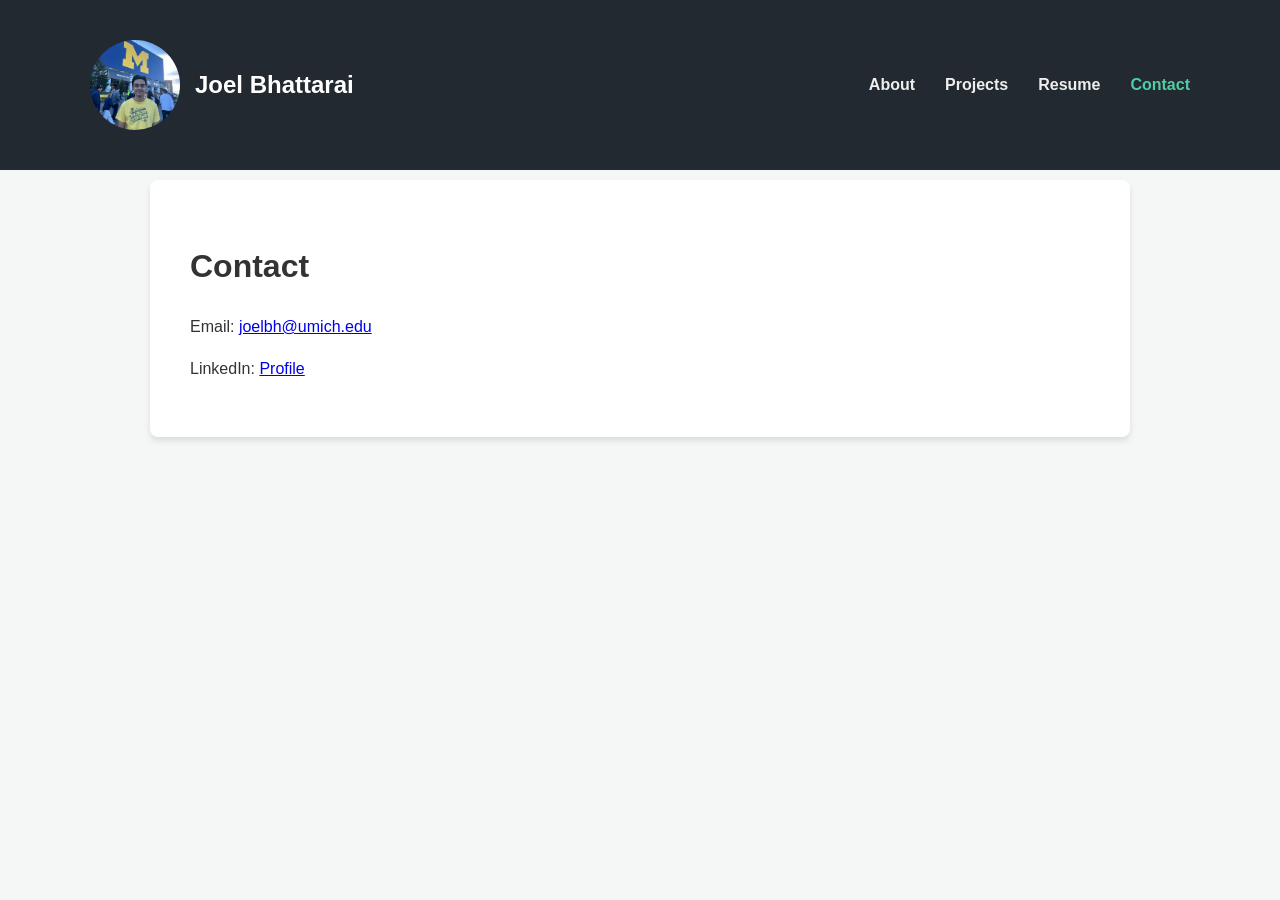
==== contact.html @ 1452ca48 "Refactor navigation and update LinkedIn link text" ====
<!DOCTYPE html>
<html lang="en">
<head>
    <meta charset="UTF-8">
    <title>Contact | Joel Bhattarai</title>
    <link rel="stylesheet" href="style.css">
</head>
<body>
    <nav>
        <div class="nav-container">
            <div class="branding">
                <img src="profile.jpg" alt="Joel" class="profile-pic">
                <span class="logo-text">Joel Bhattarai</span>
            </div>
            <ul>
                <li><a href="index.html">About</a></li>
                <li><a href="projects.html">Projects</a></li>
                <li><a href="resume.html">Resume</a></li>
                <li><a href="contact.html" class="active">Contact</a></li>
            </ul>
        </div>
    </nav>

    <main>
        <h1>Contact</h1>
        <p>Email: <a href="mailto:joelbh@umich.edu">joelbh@umich.edu</a></p>
        <p>LinkedIn: <a href="https://www.linkedin.com/in/joel-bhattarai-b18787309/">Profile</a></p>
    </main>

    <script src="script.js"></script>
</body>
</html>
---- style.css ----
body {
    font-family: 'Inter', sans-serif;
    margin: 0;
    line-height: 1.6;
    background-color: #f4f7f6;
    color: #333;
    padding-top: 140px; /* Space for the extra-tall header */
}

/* Header/Navigation - The "Big" State */
nav {
    background: #232931;
    color: white;
    padding: 40px 2rem; /* Much taller starting point */
    position: fixed;
    top: 0;
    width: 100%;
    z-index: 1000;
    transition: all 0.4s ease-in-out;
    box-sizing: border-box;
}

.nav-container {
    max-width: 1100px;
    margin: 0 auto;
    display: flex;
    justify-content: space-between; /* Name on left, links on right */
    align-items: center;
}

.branding {
    display: flex;
    align-items: center;
    gap: 15px;
}

.profile-pic {
    width: 90px; /* Big photo at first */
    height: 90px;
    border-radius: 50%;
    border: none #4ecca3;
    transition: all 0.4s ease;
    object-fit: cover;
}

.logo-text {
    font-size: 1.5rem;
    font-weight: bold;
    transition: all 0.4s ease;
}

/* The "Small" State - Triggered by script.js */
nav.shrunk {
    padding: 10px 2rem; 
    background: rgba(35, 41, 49, 0.98);
    box-shadow: 0 4px 12px rgba(0,0,0,0.15);
}

nav.shrunk .profile-pic {
    width: 35px; /* Photo shrinks */
    height: 35px;
}

nav.shrunk .logo-text {
    font-size: 1.1rem; /* Text shrinks */
}

/* Menu Links */
nav ul {
    list-style: none;
    display: flex;
    margin: 0;
    padding: 0;
}

nav li { margin-left: 30px; }

nav a {
    color: #eeeeee;
    text-decoration: none;
    font-weight: bold;
}

nav a:hover, .active {
    color: #4ecca3;
}

/* Main Content Area */
main {
    max-width: 900px;
    margin: 40px auto;
    padding: 40px;
    background: white;
    border-radius: 8px;
    box-shadow: 0 4px 6px rgba(0,0,0,0.1);
}
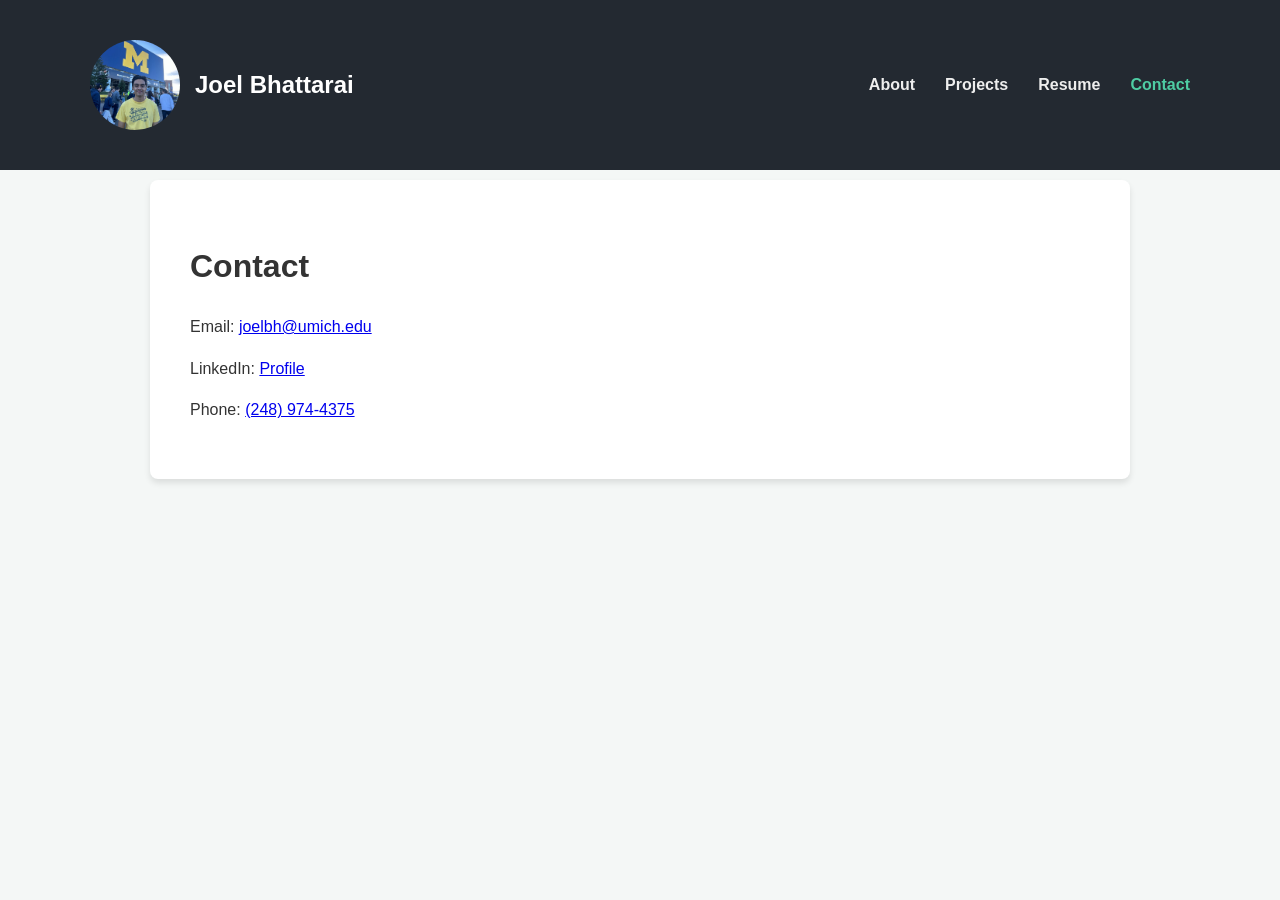
==== commit 23548a3c: "Add phone contact information to contact.html" ====
--- a/contact.html
+++ b/contact.html
@@ -25,6 +25,7 @@
         <h1>Contact</h1>
         <p>Email: <a href="mailto:joelbh@umich.edu">joelbh@umich.edu</a></p>
         <p>LinkedIn: <a href="https://www.linkedin.com/in/joel-bhattarai-b18787309/">Profile</a></p>
+        <p>Phone: <a href="tel:+12489744375">(248) 974-4375</a></p>
     </main>
 
     <script src="script.js"></script>
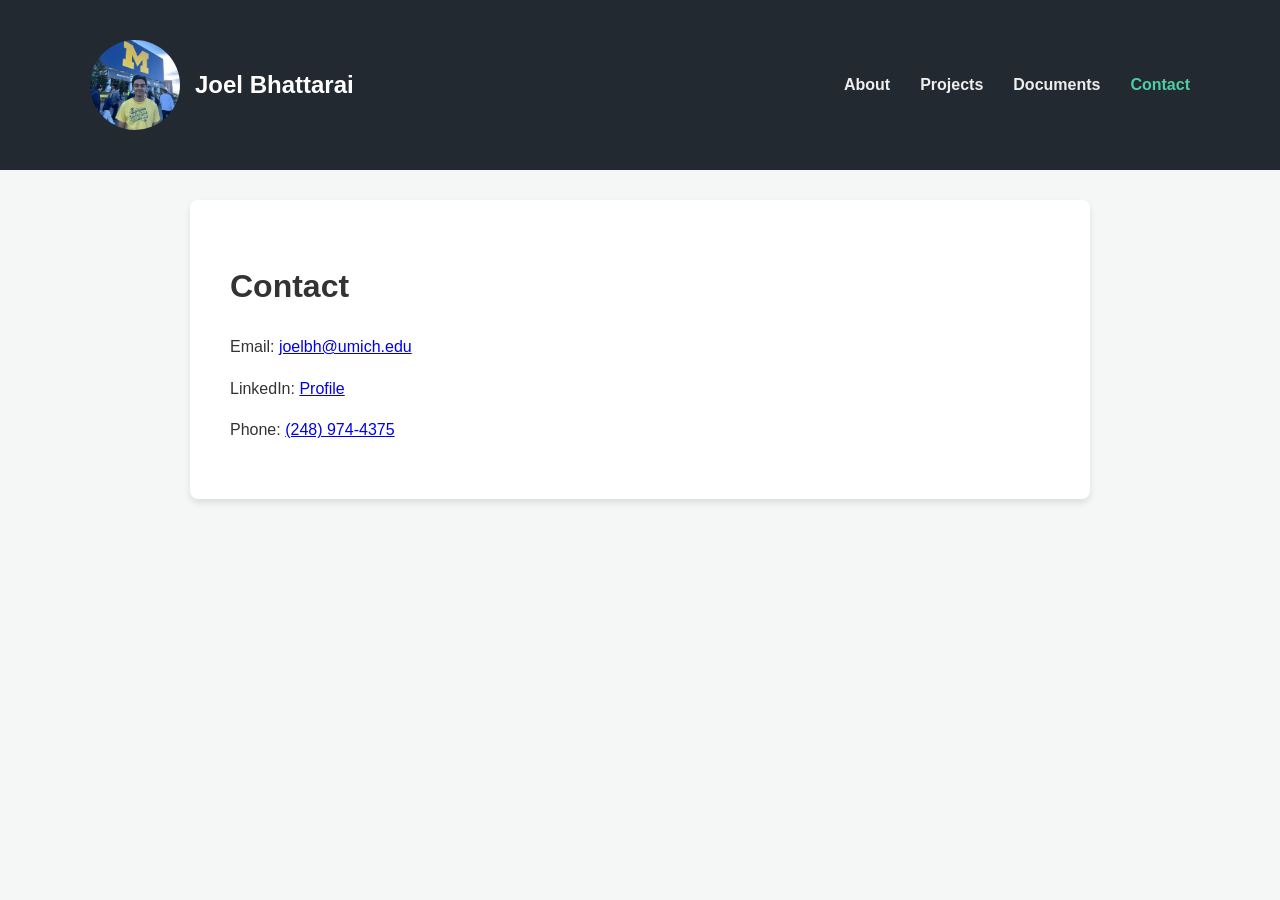
==== commit 1eb6c7ae: "Update contact.html" ====
--- a/contact.html
+++ b/contact.html
@@ -1,6 +1,7 @@
 <!DOCTYPE html>
 <html lang="en">
 <head>
+    <link rel="icon" type="image/png" href="favicon.png">
     <meta charset="UTF-8">
     <title>Contact | Joel Bhattarai</title>
     <link rel="stylesheet" href="style.css">
@@ -15,7 +16,7 @@
             <ul>
                 <li><a href="index.html">About</a></li>
                 <li><a href="projects.html">Projects</a></li>
-                <li><a href="resume.html">Resume</a></li>
+                <li><a href="resume.html">Documents</a></li>
                 <li><a href="contact.html" class="active">Contact</a></li>
             </ul>
         </div>
--- a/style.css
+++ b/style.css
@@ -4,14 +4,13 @@
     line-height: 1.6;
     background-color: #f4f7f6;
     color: #333;
-    padding-top: 140px; /* Space for the extra-tall header */
-}
-
-/* Header/Navigation - The "Big" State */
+    padding-top: 160px; 
+}
+
 nav {
     background: #232931;
     color: white;
-    padding: 40px 2rem; /* Much taller starting point */
+    padding: 40px 2rem; 
     position: fixed;
     top: 0;
     width: 100%;
@@ -24,7 +23,7 @@
     max-width: 1100px;
     margin: 0 auto;
     display: flex;
-    justify-content: space-between; /* Name on left, links on right */
+    justify-content: space-between; 
     align-items: center;
 }
 
@@ -35,42 +34,31 @@
 }
 
 .profile-pic {
-    width: 90px; /* Big photo at first */
+    width: 90px;
     height: 90px;
     border-radius: 50%;
-    border: none #4ecca3;
-    transition: all 0.4s ease;
     object-fit: cover;
 }
 
 .logo-text {
     font-size: 1.5rem;
     font-weight: bold;
-    transition: all 0.4s ease;
-}
-
-/* The "Small" State - Triggered by script.js */
+}
+
 nav.shrunk {
-    padding: 10px 2rem; 
+    padding: 10px 2rem;  
     background: rgba(35, 41, 49, 0.98);
-    box-shadow: 0 4px 12px rgba(0,0,0,0.15);
 }
 
 nav.shrunk .profile-pic {
-    width: 35px; /* Photo shrinks */
-    height: 35px;
-}
-
-nav.shrunk .logo-text {
-    font-size: 1.1rem; /* Text shrinks */
-}
-
-/* Menu Links */
+    width: 45px; 
+    height: 45px;
+}
+
 nav ul {
     list-style: none;
     display: flex;
     margin: 0;
-    padding: 0;
 }
 
 nav li { margin-left: 30px; }
@@ -85,7 +73,6 @@
     color: #4ecca3;
 }
 
-/* Main Content Area */
 main {
     max-width: 900px;
     margin: 40px auto;
@@ -93,4 +80,135 @@
     background: white;
     border-radius: 8px;
     box-shadow: 0 4px 6px rgba(0,0,0,0.1);
-}
+    box-sizing: border-box; 
+}
+
+.projects-wide {
+    max-width: 95% !important; 
+    width: 95% !important;
+    margin: 40px auto !important; 
+    padding: 60px 10% !important; 
+    background: white !important;
+    border-radius: 12px !important;
+    box-shadow: 0 4px 20px rgba(0,0,0,0.08) !important;
+    display: block !important;
+}
+
+.projects-header {
+    text-align: center;     
+    margin-bottom: 30px; 
+}
+
+.project-card {
+    display: flex;
+    align-items: center;
+    justify-content: space-between; 
+    margin-bottom: 180px; 
+    width: 100%;
+}
+
+.project-card:nth-child(even) {
+    flex-direction: row-reverse;
+}
+
+.project-image {
+    flex: 0 0 50%; 
+    max-width: 550px;
+}
+
+.project-image figure {
+    margin: 0;
+    padding: 0;
+    display: flex;
+    flex-direction: column;
+    align-items: center;
+    width: 100%;
+}
+
+.project-image img, 
+.project-image video,
+.project-image figure img,
+.project-image figure video {
+    width: 100%;
+    height: 350px;
+    border-radius: 15px;
+    display: block;
+    object-fit: contain; 
+}
+
+.project-image img, 
+.project-image figure img {
+    background: transparent; 
+}
+
+.project-image video,
+.project-image figure video {
+    background: #000; 
+}
+
+.project-content {
+    flex: 0 0 40%; 
+    max-width: 500px; 
+    text-align: left; 
+    display: flex;
+    flex-direction: column;
+    justify-content: center;
+    align-items: flex-start;
+}
+
+.project-image figcaption {
+    margin-top: 12px;
+    font-size: 0.9rem;
+    color: #666;
+    font-style: italic;
+    text-align: center;
+}
+
+.pdf-container {
+    margin-top: 30px;
+    margin-bottom: 40px;
+    border: 1px solid #ccc;
+    border-radius: 8px;
+    overflow: hidden;
+    box-shadow: 0 10px 30px rgba(0,0,0,0.1);
+    width: 100%;
+}
+
+.pdf-container iframe {
+    width: 100%;
+    height: 800px;
+    display: block;
+    border: none;
+}
+
+.btn {
+    display: inline-block;
+    background-color: #4ecca3; 
+    color: #232931;            
+    padding: 12px 28px;
+    text-decoration: none;
+    border-radius: 50px;      
+    font-weight: bold;
+    margin-top: 15px;
+    margin-bottom: 15px;
+    transition: all 0.3s ease;
+}
+
+.btn:hover {
+    background-color: #45b691; 
+    transform: translateY(-3px); 
+    color: #ffffff;
+}
+
+@media (max-width: 900px) {
+    .project-card, .project-card:nth-child(even) {
+        flex-direction: column;
+        text-align: center;
+        gap: 40px;
+        margin-bottom: 100px;
+    }
+    .project-image, .project-content {
+        max-width: 100%;
+        flex: 1;
+    }
+}
